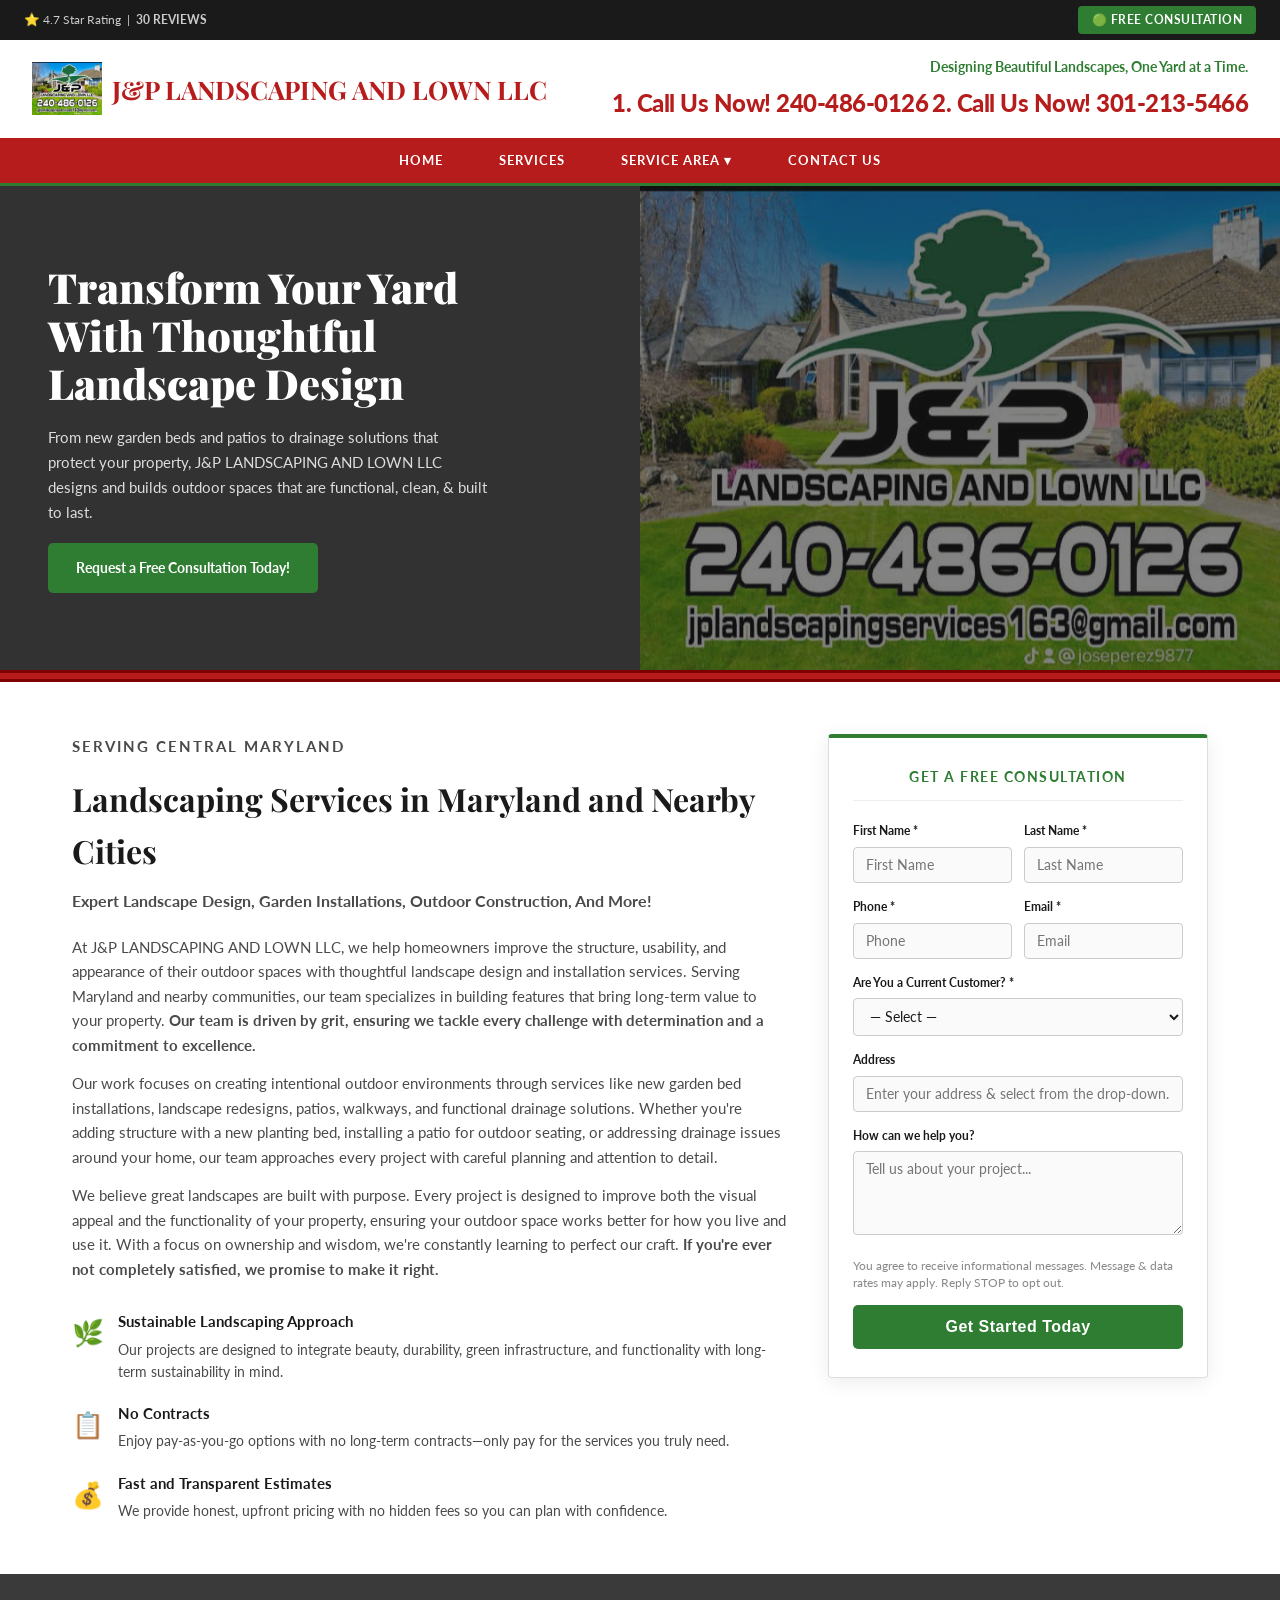
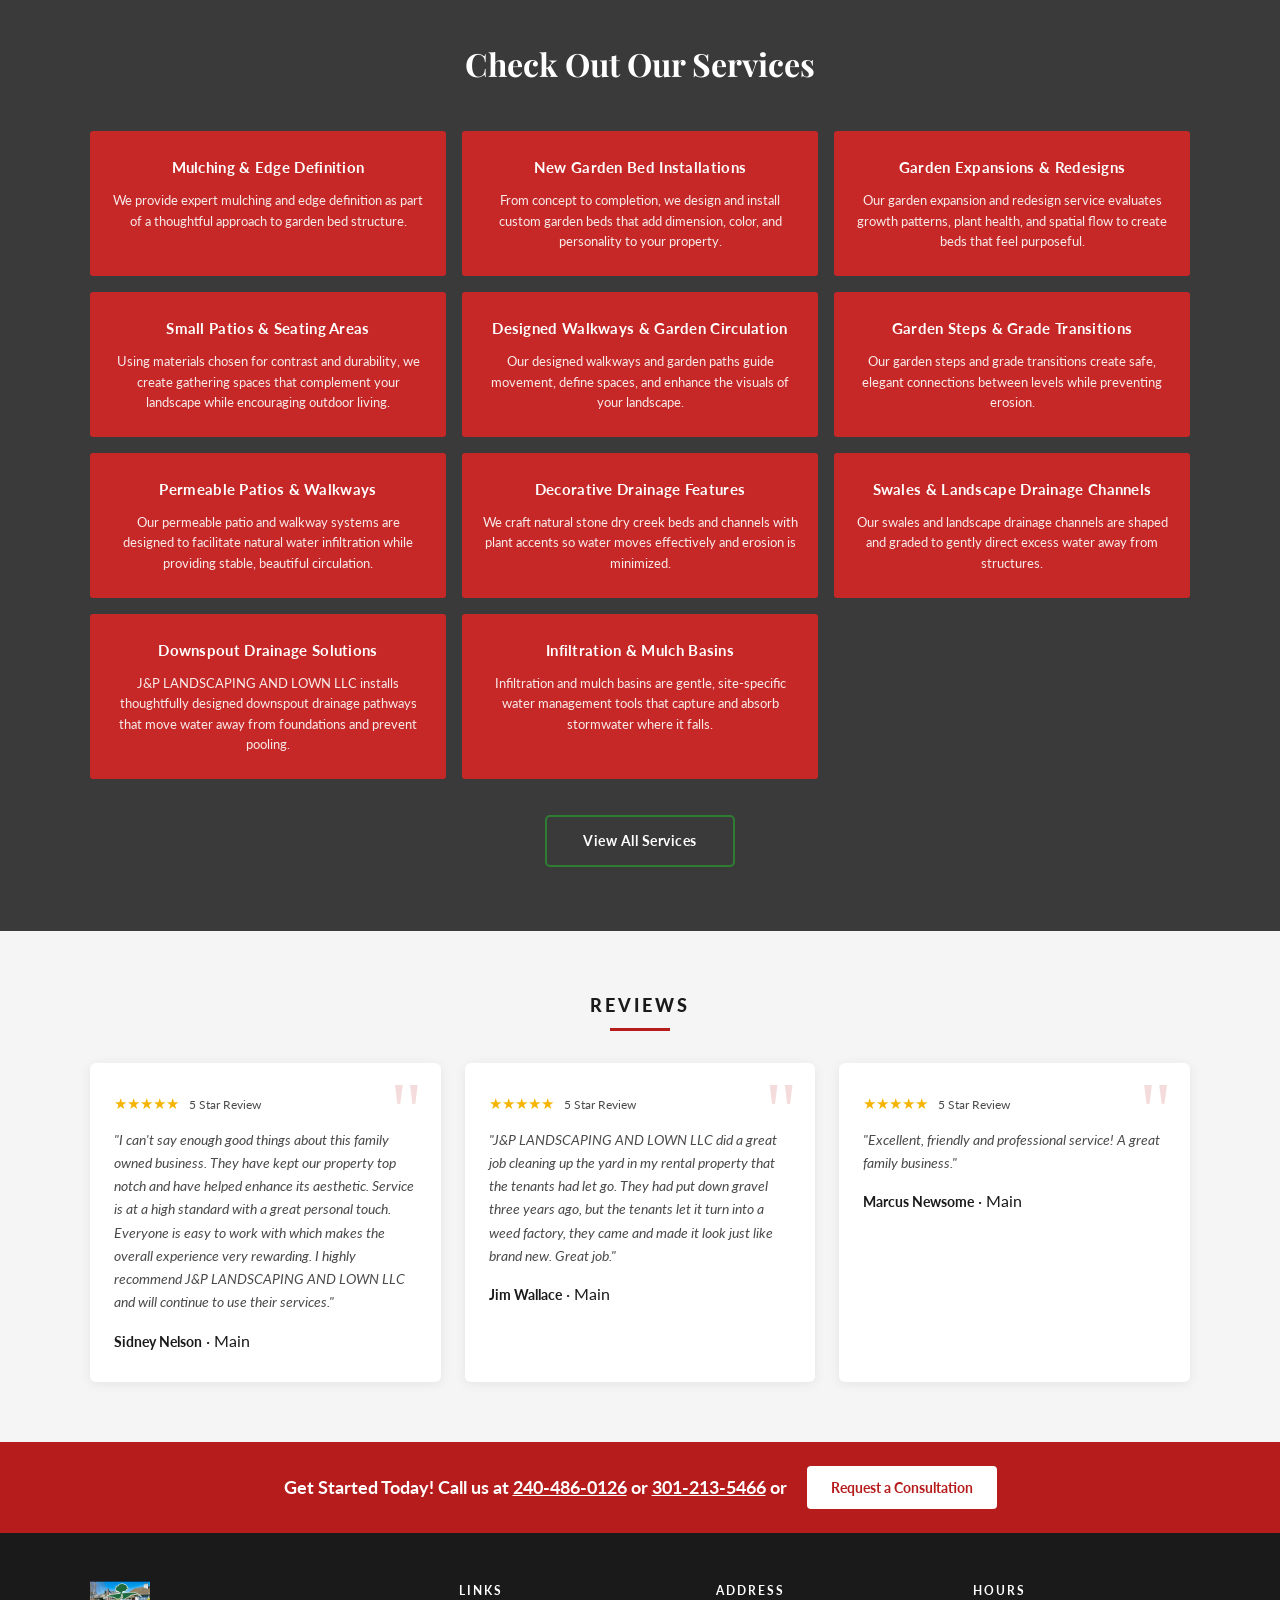
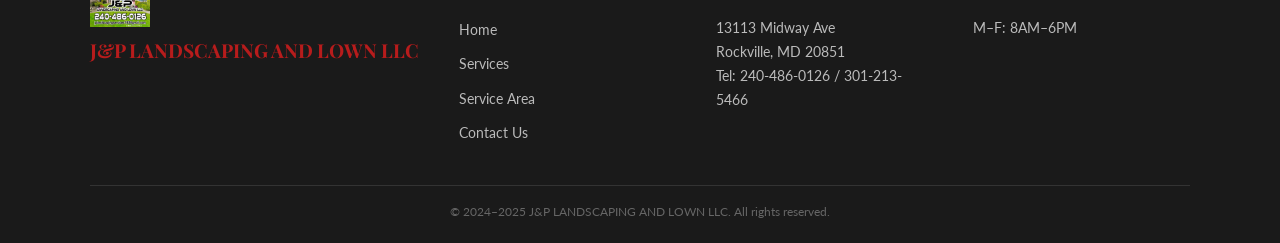
==== consultation.html @ 0c8ebac7 "Add files via upload" ====
<!DOCTYPE html>
<html lang="en">
<head>
  <meta charset="UTF-8" />
  <meta name="viewport" content="width=device-width, initial-scale=1.0"/>
  <title>J&P LANDSCAPING AND LOWN LLC – Fine Landscape Design</title>
  <link rel="icon" type="image/png" href="images/logo.png" />
  <link rel="stylesheet" href="style.css" />
  <link href="https://fonts.googleapis.com/css2?family=Playfair+Display:wght@700;900&family=Lato:wght@300;400;700&display=swap" rel="stylesheet"/>
</head>
<body>

  <!-- TOP BAR -->
  <div class="topbar">
    <span>⭐ 4.7 Star Rating &nbsp;|&nbsp; <strong>30 REVIEWS</strong></span>
    <a href="consultation.html" class="btn-free">🟢 FREE CONSULTATION</a>
  </div>

  <!-- HEADER -->
  <header class="header">
    <div class="header-inner">
      <div class="logo">
        <img src="images/logo.png" alt="J&P LANDSCAPING AND LOWN LLC Logo" onerror="this.style.display='none'"/>
        <span class="logo-text"><strong>J&P LANDSCAPING AND LOWN LLC</strong></span>
      </div>
      <div class="header-contact">
        <p class="tagline">Designing Beautiful Landscapes, One Yard at a Time.</p>
        <a href="tel:2404860126" class="phone">1. Call Us Now! 240-486-0126</a>
        <a href="tel:3012135466" class="phone">2. Call Us Now! 301-213-5466</a>
      </div>
    </div>
    <nav class="navbar">
      <ul>
        <li><a href="index.html">HOME</a></li>
        <li><a href="services.html">SERVICES</a></li>
        <li class="nav-dropdown"><a href="service-area.html">SERVICE AREA ▾</a><ul class="dropdown-menu"><li><a href="kettering.html">Kettering</a></li><li><a href="service-area.html">View All Areas</a></li></ul></li>
        <li><a href="contact.html">CONTACT US</a></li>
      </ul>
    </nav>
  </header>

  <!-- HERO -->
  <section class="hero">
    <div class="hero-overlay"></div>
    <div class="hero-content">
      <h1>Transform Your Yard<br/>With Thoughtful<br/>Landscape Design</h1>
      <p>From new garden beds and patios to drainage solutions that protect your property, J&P LANDSCAPING AND LOWN LLC designs and builds outdoor spaces that are functional, clean, &amp; built to last.</p>
      <a href="consultation.html" class="btn-hero">Request a Free Consultation Today!</a>
    </div>
    <div class="hero-image">
      <img src="images/hero.png" alt="Beautiful landscaped home"/>
    </div>
  </section>
  <!-- RED STRIPE -->
  <div class="red-stripe"></div>
  <!-- MAIN CONTENT + FORM -->
  <section class="main-section">
    <div class="main-text">
      <p class="serving-label">SERVING CENTRAL MARYLAND</p>
      <h2>Landscaping Services in Maryland and Nearby Cities</h2>
      <h3>Expert Landscape Design, Garden Installations, Outdoor Construction, And More!</h3>
      <p>At J&P LANDSCAPING AND LOWN LLC, we help homeowners improve the structure, usability, and appearance of their outdoor spaces with thoughtful landscape design and installation services. Serving Maryland and nearby communities, our team specializes in building features that bring long-term value to your property. <strong>Our team is driven by grit, ensuring we tackle every challenge with determination and a commitment to excellence.</strong></p>
      <p>Our work focuses on creating intentional outdoor environments through services like new garden bed installations, landscape redesigns, patios, walkways, and functional drainage solutions. Whether you're adding structure with a new planting bed, installing a patio for outdoor seating, or addressing drainage issues around your home, our team approaches every project with careful planning and attention to detail.</p>
      <p>We believe great landscapes are built with purpose. Every project is designed to improve both the visual appeal and the functionality of your property, ensuring your outdoor space works better for how you live and use it. With a focus on ownership and wisdom, we're constantly learning to perfect our craft. <strong>If you're ever not completely satisfied, we promise to make it right.</strong></p>

      <div class="features">
        <div class="feature-item">
          <span class="feat-icon">🌿</span>
          <div>
            <strong>Sustainable Landscaping Approach</strong>
            <p>Our projects are designed to integrate beauty, durability, green infrastructure, and functionality with long-term sustainability in mind.</p>
          </div>
        </div>
        <div class="feature-item">
          <span class="feat-icon">📋</span>
          <div>
            <strong>No Contracts</strong>
            <p>Enjoy pay-as-you-go options with no long-term contracts—only pay for the services you truly need.</p>
          </div>
        </div>
        <div class="feature-item">
          <span class="feat-icon">💰</span>
          <div>
            <strong>Fast and Transparent Estimates</strong>
            <p>We provide honest, upfront pricing with no hidden fees so you can plan with confidence.</p>
          </div>
        </div>
      </div>
    </div>

    <!-- CONSULTATION FORM -->
    <div class="form-box" id="consultation">
      <h4>GET A FREE CONSULTATION</h4>
      <form action="https://formspree.io/f/xkoqvozw" method="POST">
        <input type="hidden" name="_subject" value="New Consultation Request - J&P LANDSCAPING AND LOWN LLC Home"/>
        <div class="form-row">
          <div class="form-group">
            <label>First Name *</label>
            <input type="text" name="first_name" placeholder="First Name" required/>
          </div>
          <div class="form-group">
            <label>Last Name *</label>
            <input type="text" name="last_name" placeholder="Last Name" required/>
          </div>
        </div>
        <div class="form-row">
          <div class="form-group">
            <label>Phone *</label>
            <input type="tel" name="phone" placeholder="Phone" required/>
          </div>
          <div class="form-group">
            <label>Email *</label>
            <input type="email" name="email" placeholder="Email" required/>
          </div>
        </div>
        <div class="form-group">
          <label>Are You a Current Customer? *</label>
          <select name="current_customer" required>
            <option value="">— Select —</option>
            <option>Yes</option>
            <option>No</option>
          </select>
        </div>
        <div class="form-group">
          <label>Address</label>
          <input type="text" name="address" placeholder="Enter your address &amp; select from the drop-down."/>
        </div>
        <div class="form-group">
          <label>How can we help you?</label>
          <textarea name="message" rows="4" placeholder="Tell us about your project..."></textarea>
        </div>
        <p class="form-disclaimer">You agree to receive informational messages. Message &amp; data rates may apply. Reply STOP to opt out.</p>
        <button type="submit" class="btn-submit">Get Started Today</button>
      </form>
    </div>
  </section>

  <!-- SERVICES -->
  <section class="services" id="services">
    <h2>Check Out Our Services</h2>
    <div class="services-grid">
      <div class="service-card">
        <h4>Mulching &amp; Edge Definition</h4>
        <p>We provide expert mulching and edge definition as part of a thoughtful approach to garden bed structure.</p>
      </div>
      <div class="service-card">
        <h4>New Garden Bed Installations</h4>
        <p>From concept to completion, we design and install custom garden beds that add dimension, color, and personality to your property.</p>
      </div>
      <div class="service-card">
        <h4>Garden Expansions &amp; Redesigns</h4>
        <p>Our garden expansion and redesign service evaluates growth patterns, plant health, and spatial flow to create beds that feel purposeful.</p>
      </div>
      <div class="service-card">
        <h4>Small Patios &amp; Seating Areas</h4>
        <p>Using materials chosen for contrast and durability, we create gathering spaces that complement your landscape while encouraging outdoor living.</p>
      </div>
      <div class="service-card">
        <h4>Designed Walkways &amp; Garden Circulation</h4>
        <p>Our designed walkways and garden paths guide movement, define spaces, and enhance the visuals of your landscape.</p>
      </div>
      <div class="service-card">
        <h4>Garden Steps &amp; Grade Transitions</h4>
        <p>Our garden steps and grade transitions create safe, elegant connections between levels while preventing erosion.</p>
      </div>
      <div class="service-card">
        <h4>Permeable Patios &amp; Walkways</h4>
        <p>Our permeable patio and walkway systems are designed to facilitate natural water infiltration while providing stable, beautiful circulation.</p>
      </div>
      <div class="service-card">
        <h4>Decorative Drainage Features</h4>
        <p>We craft natural stone dry creek beds and channels with plant accents so water moves effectively and erosion is minimized.</p>
      </div>
      <div class="service-card">
        <h4>Swales &amp; Landscape Drainage Channels</h4>
        <p>Our swales and landscape drainage channels are shaped and graded to gently direct excess water away from structures.</p>
      </div>
      <div class="service-card">
        <h4>Downspout Drainage Solutions</h4>
        <p>J&P LANDSCAPING AND LOWN LLC installs thoughtfully designed downspout drainage pathways that move water away from foundations and prevent pooling.</p>
      </div>
      <div class="service-card">
        <h4>Infiltration &amp; Mulch Basins</h4>
        <p>Infiltration and mulch basins are gentle, site-specific water management tools that capture and absorb stormwater where it falls.</p>
      </div>
    </div>
    <div class="services-cta">
      <a href="#services" class="btn-outline">View All Services</a>
    </div>
  </section>

  <!-- REVIEWS -->
  <section class="reviews">
    <h2 class="reviews-title">REVIEWS</h2>
    <div class="reviews-grid">
      <div class="review-card">
        <div class="stars">★★★★★ <span>5 Star Review</span></div>
        <p>"I can't say enough good things about this family owned business. They have kept our property top notch and have helped enhance its aesthetic. Service is at a high standard with a great personal touch. Everyone is easy to work with which makes the overall experience very rewarding. I highly recommend J&P LANDSCAPING AND LOWN LLC and will continue to use their services."</p>
        <strong>Sidney Nelson</strong> · Main
      </div>
      <div class="review-card">
        <div class="stars">★★★★★ <span>5 Star Review</span></div>
        <p>"J&P LANDSCAPING AND LOWN LLC did a great job cleaning up the yard in my rental property that the tenants had let go. They had put down gravel three years ago, but the tenants let it turn into a weed factory, they came and made it look just like brand new. Great job."</p>
        <strong>Jim Wallace</strong> · Main
      </div>
      <div class="review-card">
        <div class="stars">★★★★★ <span>5 Star Review</span></div>
        <p>"Excellent, friendly and professional service! A great family business."</p>
        <strong>Marcus Newsome</strong> · Main
      </div>
    </div>
  </section>

  <!-- CTA BANNER -->
  <div class="cta-banner">
    <p>Get Started Today! Call us at <a href="tel:2404860126">240-486-0126</a> or <a href="tel:3012135466">301-213-5466</a> or</p>
    <a href="consultation.html" class="btn-consult">Request a Consultation</a>
  </div>

  <!-- FOOTER -->
  <footer class="footer" id="contact">
    <div class="footer-inner">
      <div class="footer-logo">
        <img src="images/logo.png" alt="J&P LANDSCAPING AND LOWN LLC" onerror="this.style.display='none'"/>
        <span><strong>J&P LANDSCAPING AND LOWN LLC</strong></span>
      </div>
      <div class="footer-links">
        <h5>Links</h5>
        <ul>
          <li><a href="index.html">Home</a></li>
          <li><a href="services.html">Services</a></li>
          <li><a href="service-area.html">Service Area</a></li>
          <li><a href="contact.html">Contact Us</a></li>
        </ul>
      </div>
      <div class="footer-address">
        <h5>ADDRESS</h5>
        <p>13113 Midway Ave<br/>Rockville, MD 20851<br/>Tel: 240-486-0126 / 301-213-5466</p>
      </div>
      <div class="footer-hours">
        <h5>HOURS</h5>
        <p>M–F: 8AM–6PM</p>
      </div>
    </div>
    <div class="footer-bottom">
      <p>© 2024–2025 J&P LANDSCAPING AND LOWN LLC. All rights reserved.</p>
    </div>
  </footer>

  <script src="script.js"></script>
</body>
</html>
---- style.css ----
/* =============================================
   iLandscape - style.css
   ============================================= */

@import url('https://fonts.googleapis.com/css2?family=Playfair+Display:wght@700;900&family=Lato:wght@300;400;700&display=swap');

:root {
  --red:    #b71c1c;
  --green:  #2e7d32;
  --dark:   #1a1a1a;
  --gray:   #4a4a4a;
  --light:  #f5f5f5;
  --white:  #ffffff;
  --hero-bg:#3a3a3a;
  --card-bg:#c62828;
}

*, *::before, *::after { box-sizing: border-box; margin: 0; padding: 0; }

body {
  font-family: 'Lato', sans-serif;
  color: var(--dark);
  background: var(--white);
  line-height: 1.65;
}

a { text-decoration: none; color: inherit; }
img { max-width: 100%; }

/* ---- TOP BAR ---- */
.topbar {
  background: var(--dark);
  color: #ccc;
  font-size: 0.78rem;
  display: flex;
  justify-content: space-between;
  align-items: center;
  padding: 6px 24px;
}
.btn-free {
  background: var(--green);
  color: var(--white);
  padding: 4px 14px;
  border-radius: 4px;
  font-weight: 700;
  font-size: 0.75rem;
  letter-spacing: 0.5px;
  transition: background 0.2s;
}
.btn-free:hover { background: #1b5e20; }

/* ---- HEADER ---- */
.header { background: var(--white); border-bottom: 3px solid var(--green); }
.header-inner {
  display: flex;
  justify-content: space-between;
  align-items: center;
  padding: 14px 32px;
}
.logo {
  display: flex;
  align-items: center;
  gap: 10px;
}
.logo img { width: 70px; }
.logo-text {
  font-family: 'Playfair Display', serif;
  font-size: 1.6rem;
  color: var(--green);
}
.logo-text strong { color: var(--red); }
.header-contact { text-align: right; }
.tagline { font-size: 0.9rem; color: var(--green); font-weight: 700; }
.phone {
  font-size: 1.5rem;
  font-weight: 900;
  color: var(--red);
  letter-spacing: -0.5px;
}
.phone:hover { color: #7f0000; }

/* NAV */
.navbar { background: var(--red); }
.navbar ul {
  list-style: none;
  display: flex;
  justify-content: center;
  gap: 0;
}
.navbar ul li a {
  display: block;
  padding: 12px 28px;
  color: var(--white);
  font-size: 0.82rem;
  font-weight: 700;
  letter-spacing: 1px;
  transition: background 0.2s;
}
.navbar ul li a:hover { background: rgba(0,0,0,0.2); }

/* ---- HERO ---- */
.hero {
  position: relative;
  display: grid;
  grid-template-columns: 1fr 1fr;
  min-height: 360px;
  overflow: hidden;
}
.hero-overlay {
  position: absolute;
  inset: 0;
  background: rgba(30,30,30,0.55);
  z-index: 1;
  pointer-events: none;
}
.hero-content {
  position: relative;
  z-index: 2;
  padding: 60px 48px;
  background: rgba(20,20,20,0.72);
  display: flex;
  flex-direction: column;
  justify-content: center;
  gap: 18px;
}
.hero-content h1 {
  font-family: 'Playfair Display', serif;
  font-size: 2.6rem;
  color: var(--white);
  line-height: 1.15;
  font-weight: 900;
}
.hero-content p { color: #ddd; font-size: 0.95rem; max-width: 440px; }
.btn-hero {
  display: inline-block;
  background: var(--green);
  color: var(--white);
  padding: 13px 28px;
  border-radius: 5px;
  font-weight: 700;
  font-size: 0.9rem;
  width: fit-content;
  transition: background 0.2s, transform 0.15s;
}
.btn-hero:hover { background: #1b5e20; transform: translateY(-2px); }
.hero-image {
  position: relative;
  z-index: 0;
  overflow: hidden;
}
.hero-image img {
  width: 100%;
  height: 100%;
  object-fit: cover;
  display: block;
}

/* ---- MAIN SECTION ---- */
.main-section {
  display: grid;
  grid-template-columns: 1fr 380px;
  gap: 40px;
  max-width: 1200px;
  margin: 0 auto;
  padding: 52px 32px;
  align-items: start;
}
.serving-label {
  font-size: 0.72rem;
  font-weight: 700;
  color: var(--red);
  letter-spacing: 2px;
  text-transform: uppercase;
  margin-bottom: 8px;
}
.main-text h2 {
  font-family: 'Playfair Display', serif;
  font-size: 2rem;
  color: var(--dark);
  margin-bottom: 10px;
}
.main-text h3 {
  font-size: 1rem;
  font-weight: 700;
  color: var(--gray);
  margin-bottom: 20px;
}
.main-text p { color: var(--gray); font-size: 0.93rem; margin-bottom: 14px; }

.features { margin-top: 28px; display: flex; flex-direction: column; gap: 18px; }
.feature-item {
  display: flex;
  align-items: flex-start;
  gap: 14px;
}
.feat-icon { font-size: 1.6rem; flex-shrink: 0; margin-top: 2px; }
.feature-item strong { display: block; font-size: 0.95rem; color: var(--dark); margin-bottom: 4px; }
.feature-item p { font-size: 0.85rem; color: var(--gray); margin: 0; }

/* ---- FORM BOX ---- */
.form-box {
  background: var(--white);
  border: 1px solid #ddd;
  border-top: 4px solid var(--green);
  padding: 28px 24px;
  border-radius: 4px;
  box-shadow: 0 4px 20px rgba(0,0,0,0.08);
  position: sticky;
  top: 20px;
}
.form-box h4 {
  text-align: center;
  font-size: 0.85rem;
  font-weight: 700;
  letter-spacing: 1.5px;
  color: var(--green);
  margin-bottom: 20px;
  border-bottom: 1px solid #eee;
  padding-bottom: 12px;
}
.form-row { display: grid; grid-template-columns: 1fr 1fr; gap: 12px; }
.form-group { margin-bottom: 14px; }
.form-group label { display: block; font-size: 0.78rem; font-weight: 700; color: var(--dark); margin-bottom: 5px; }
.form-group input,
.form-group select,
.form-group textarea {
  width: 100%;
  padding: 9px 12px;
  border: 1px solid #ccc;
  border-radius: 4px;
  font-family: 'Lato', sans-serif;
  font-size: 0.85rem;
  color: var(--dark);
  background: #fafafa;
  transition: border-color 0.2s;
}
.form-group input:focus,
.form-group select:focus,
.form-group textarea:focus {
  outline: none;
  border-color: var(--green);
  background: #fff;
}
.form-disclaimer { font-size: 0.72rem; color: #888; margin-bottom: 14px; line-height: 1.5; }
.btn-submit {
  width: 100%;
  background: var(--green);
  color: var(--white);
  border: none;
  padding: 13px;
  font-size: 1rem;
  font-weight: 700;
  border-radius: 5px;
  cursor: pointer;
  letter-spacing: 0.5px;
  transition: background 0.2s, transform 0.15s;
}
.btn-submit:hover { background: #1b5e20; transform: translateY(-1px); }

/* ---- SERVICES ---- */
.services {
  background: var(--hero-bg);
  padding: 64px 32px;
  text-align: center;
}
.services h2 {
  font-family: 'Playfair Display', serif;
  font-size: 2rem;
  color: var(--white);
  margin-bottom: 40px;
}
.services-grid {
  display: grid;
  grid-template-columns: repeat(3, 1fr);
  gap: 16px;
  max-width: 1100px;
  margin: 0 auto;
}
.service-card {
  background: var(--card-bg);
  color: var(--white);
  padding: 24px 20px;
  border-radius: 3px;
  text-align: center;
  transition: transform 0.2s, background 0.2s;
}
.service-card:hover { transform: translateY(-4px); background: #8d1515; }
.service-card h4 {
  font-size: 0.95rem;
  font-weight: 700;
  margin-bottom: 10px;
  letter-spacing: 0.3px;
}
.service-card p { font-size: 0.83rem; opacity: 0.9; line-height: 1.55; }
.services-cta { margin-top: 36px; }
.btn-outline {
  display: inline-block;
  border: 2px solid var(--green);
  color: var(--white);
  padding: 12px 36px;
  border-radius: 5px;
  font-weight: 700;
  font-size: 0.9rem;
  letter-spacing: 0.5px;
  transition: background 0.2s;
}
.btn-outline:hover { background: var(--green); }

/* ---- AREAS ---- */
.areas { background: var(--white); padding: 64px 32px; }
.areas-inner {
  max-width: 1000px;
  margin: 0 auto;
  display: grid;
  grid-template-columns: 1fr 1fr;
  gap: 48px;
  align-items: center;
}
.areas-text h2 {
  font-family: 'Playfair Display', serif;
  font-size: 1.8rem;
  color: var(--dark);
  margin-bottom: 14px;
}
.areas-text p { color: var(--gray); font-size: 0.9rem; margin-bottom: 20px; }
.areas-list {
  list-style: none;
  display: grid;
  grid-template-columns: 1fr 1fr;
  gap: 8px 24px;
  margin-bottom: 24px;
}
.areas-list li { font-size: 0.9rem; font-weight: 700; color: var(--dark); }
.btn-green {
  display: inline-block;
  background: var(--green);
  color: var(--white);
  padding: 11px 24px;
  border-radius: 4px;
  font-weight: 700;
  font-size: 0.88rem;
  transition: background 0.2s;
}
.btn-green:hover { background: #1b5e20; }
.areas-map img {
  width: 100%;
  border-radius: 8px;
  box-shadow: 0 4px 16px rgba(0,0,0,0.12);
}

/* ---- REVIEWS ---- */
.reviews { background: var(--light); padding: 60px 32px; }
.reviews-title {
  text-align: center;
  font-size: 1.1rem;
  font-weight: 900;
  letter-spacing: 3px;
  color: var(--dark);
  margin-bottom: 6px;
  text-transform: uppercase;
}
.reviews-title::after {
  content: '';
  display: block;
  width: 60px;
  height: 3px;
  background: var(--red);
  margin: 8px auto 32px;
}
.reviews-grid {
  display: grid;
  grid-template-columns: repeat(3, 1fr);
  gap: 24px;
  max-width: 1100px;
  margin: 0 auto;
}
.review-card {
  background: var(--white);
  border-radius: 6px;
  padding: 28px 24px;
  box-shadow: 0 2px 12px rgba(0,0,0,0.07);
  position: relative;
}
.review-card::before {
  content: '"';
  font-size: 5rem;
  color: var(--red);
  opacity: 0.15;
  position: absolute;
  top: 8px;
  right: 18px;
  line-height: 1;
  font-family: Georgia, serif;
}
.stars { color: #f4b400; font-size: 0.95rem; margin-bottom: 12px; }
.stars span { color: var(--gray); font-size: 0.78rem; margin-left: 6px; }
.review-card p { font-size: 0.88rem; color: var(--gray); margin-bottom: 14px; font-style: italic; }
.review-card strong { font-size: 0.85rem; color: var(--dark); }

/* ---- CTA BANNER ---- */
.cta-banner {
  background: var(--red);
  color: var(--white);
  text-align: center;
  padding: 24px 32px;
  display: flex;
  justify-content: center;
  align-items: center;
  gap: 20px;
  flex-wrap: wrap;
}
.cta-banner p { font-size: 1.1rem; font-weight: 700; }
.cta-banner a { color: var(--white); text-decoration: underline; }
.btn-consult {
  background: var(--white);
  color: var(--red) !important;
  text-decoration: none !important;
  padding: 10px 24px;
  border-radius: 4px;
  font-weight: 700;
  font-size: 0.88rem;
  transition: opacity 0.2s;
}
.btn-consult:hover { opacity: 0.85; }

/* ---- FOOTER ---- */
.footer { background: var(--dark); color: #ccc; padding: 48px 32px 20px; }
.footer-inner {
  display: grid;
  grid-template-columns: auto 1fr 1fr 1fr;
  gap: 40px;
  max-width: 1100px;
  margin: 0 auto 32px;
}
.footer-logo {
  display: flex;
  flex-direction: column;
  align-items: flex-start;
  gap: 8px;
}
.footer-logo img { width: 60px; }
.footer-logo span { font-family: 'Playfair Display', serif; font-size: 1.2rem; color: var(--white); }
.footer-logo strong { color: var(--red); }
.footer h5 {
  color: var(--white);
  font-size: 0.78rem;
  letter-spacing: 2px;
  text-transform: uppercase;
  margin-bottom: 14px;
}
.footer-links ul { list-style: none; }
.footer-links li { margin-bottom: 8px; }
.footer-links a { color: #bbb; font-size: 0.88rem; transition: color 0.2s; }
.footer-links a:hover { color: var(--white); }
.footer-address p,
.footer-hours p { font-size: 0.88rem; color: #bbb; line-height: 1.7; }
.footer-bottom {
  border-top: 1px solid #333;
  padding-top: 16px;
  text-align: center;
  font-size: 0.78rem;
  color: #666;
  max-width: 1100px;
  margin: 0 auto;
}

/* ---- RESPONSIVE ---- */
@media (max-width: 900px) {
  .hero { grid-template-columns: 1fr; }
  .hero-image { display: none; }
  .main-section { grid-template-columns: 1fr; }
  .form-box { position: static; }
  .services-grid { grid-template-columns: repeat(2, 1fr); }
  .reviews-grid { grid-template-columns: 1fr; }
  .areas-inner { grid-template-columns: 1fr; }
  .footer-inner { grid-template-columns: 1fr 1fr; }
}
@media (max-width: 600px) {
  .header-inner { flex-direction: column; gap: 12px; text-align: center; }
  .header-contact { text-align: center; }
  .navbar ul { flex-wrap: wrap; justify-content: center; }
  .hero-content { padding: 40px 24px; }
  .hero-content h1 { font-size: 1.8rem; }
  .services-grid { grid-template-columns: 1fr; }
  .footer-inner { grid-template-columns: 1fr; }
  .form-row { grid-template-columns: 1fr; }
}

/* =============================================
   ADDITIONAL PAGES STYLES
   ============================================= */

/* ---- LOGO LINK ---- */
a.logo-text {
  font-family: 'Playfair Display', serif;
  font-size: 1.6rem;
  color: var(--green);
  text-decoration: none;
}
a.logo-text strong { color: var(--red); }

/* ---- PAGE HERO SIMPLE (white bg) ---- */
.page-hero-simple {
  text-align: center;
  padding: 52px 32px 40px;
  max-width: 820px;
  margin: 0 auto;
}
.page-hero-simple h1 {
  font-family: 'Playfair Display', serif;
  font-size: 2.2rem;
  color: var(--dark);
  margin-bottom: 18px;
}
.page-hero-simple p {
  color: var(--gray);
  font-size: 0.95rem;
  line-height: 1.7;
}
.page-hero-simple a { color: var(--red); font-weight: 700; }

/* ---- PAGE HERO DARK (gray bg) ---- */
.page-hero-dark {
  background: var(--hero-bg);
  color: var(--white);
  text-align: center;
  padding: 56px 32px;
}
.page-hero-dark h1 {
  font-family: 'Playfair Display', serif;
  font-size: 2.2rem;
  margin-bottom: 20px;
}
.page-hero-dark p {
  max-width: 780px;
  margin: 0 auto;
  font-size: 0.93rem;
  color: #ddd;
  line-height: 1.75;
}

/* ---- STANDALONE FORM SECTION ---- */
.standalone-form-section {
  padding: 40px 32px 60px;
  display: flex;
  justify-content: center;
}
.standalone-form-box {
  background: var(--white);
  border: 1px solid #ddd;
  border-top: 4px solid var(--green);
  padding: 36px 40px;
  border-radius: 6px;
  box-shadow: 0 4px 24px rgba(0,0,0,0.08);
  width: 100%;
  max-width: 720px;
}
.standalone-form-box h2 {
  font-family: 'Playfair Display', serif;
  font-size: 1.6rem;
  color: var(--dark);
  margin-bottom: 24px;
  text-align: center;
}
.form-check {
  display: flex;
  gap: 10px;
  align-items: flex-start;
  margin-bottom: 12px;
}
.form-check input[type="checkbox"] { margin-top: 4px; flex-shrink: 0; }
.form-check label { font-size: 0.76rem; color: #777; line-height: 1.5; }

/* ---- CONTACT FORM BOX ---- */
.contact-form-section { background: #f9f9f9; }
.contact-form-box { background: #f0f0f0; border-top-color: var(--red); }
.contact-form-box h2 { color: var(--dark); }

/* ---- SERVICES LIST PAGE ---- */
.services-list-section {
  max-width: 780px;
  margin: 0 auto;
  padding: 52px 32px;
}
.service-list-item {
  padding: 28px 0;
  border-bottom: 1px solid #e0e0e0;
}
.service-list-item:last-child { border-bottom: none; }
.service-list-item h2 {
  font-size: 1.25rem;
  font-weight: 700;
  color: var(--dark);
  margin-bottom: 10px;
}
.service-list-item p { color: var(--gray); font-size: 0.92rem; line-height: 1.7; }

.satisfaction-box {
  background: var(--light);
  padding: 32px;
  border-radius: 6px;
  margin-top: 32px;
}
.satisfaction-box h2 {
  font-family: 'Playfair Display', serif;
  font-size: 1.6rem;
  margin-bottom: 12px;
  color: var(--dark);
}
.satisfaction-box p { color: var(--gray); font-size: 0.93rem; }

/* ---- SERVICE AREA PAGE ---- */
.cities-dropdown-bar {
  background: var(--hero-bg);
  border-bottom: 2px solid var(--green);
  padding: 0 32px;
}
.cities-dropdown-inner {
  max-width: 1100px;
  margin: 0 auto;
  display: flex;
  align-items: center;
  flex-wrap: wrap;
  gap: 4px;
  padding: 10px 0;
}
.cities-label {
  color: #aaa;
  font-size: 0.8rem;
  font-weight: 700;
  margin-right: 8px;
  white-space: nowrap;
}
.city-link {
  color: #ccc;
  font-size: 0.83rem;
  padding: 5px 12px;
  border-radius: 3px;
  transition: background 0.2s, color 0.2s;
  white-space: nowrap;
}
.city-link:hover { background: rgba(255,255,255,0.1); color: var(--white); }
.city-link-viewall {
  background: var(--green);
  color: var(--white) !important;
  font-weight: 700;
  margin-left: 8px;
}
.city-link-viewall:hover { background: #1b5e20 !important; }

.area-cities-section {
  padding: 56px 32px;
  max-width: 1100px;
  margin: 0 auto;
}
.area-cities-inner {
  display: grid;
  grid-template-columns: 1fr 1fr;
  gap: 56px;
  align-items: start;
  margin-bottom: 40px;
}
.area-map img {
  width: 100%;
  border-radius: 8px;
  box-shadow: 0 4px 20px rgba(0,0,0,0.12);
}
.area-cities-list h2 {
  font-family: 'Playfair Display', serif;
  font-size: 1.8rem;
  color: var(--dark);
  margin-bottom: 24px;
}
.cities-grid {
  display: grid;
  grid-template-columns: 1fr 1fr;
  gap: 14px;
}
.city-entry {
  display: flex;
  align-items: center;
  gap: 8px;
}
.city-pin { font-size: 1rem; }
.city-entry a {
  color: var(--green);
  font-weight: 700;
  font-size: 0.95rem;
  transition: color 0.2s;
}
.city-entry a:hover { color: var(--red); text-decoration: underline; }
.nalp-badge {
  display: flex;
  align-items: center;
  gap: 16px;
  justify-content: center;
  padding: 24px;
  border-top: 1px solid #eee;
}
.nalp-badge img { width: 80px; }
.nalp-badge p { font-size: 0.8rem; color: var(--gray); line-height: 1.6; }
.nalp-badge strong { color: var(--dark); }

/* ---- KETTERING / CITY PAGE ---- */
.inner-page-nav {
  background: var(--red);
  padding: 0 32px;
}
.inner-nav-inner {
  max-width: 1100px;
  margin: 0 auto;
  display: flex;
  align-items: center;
  flex-wrap: wrap;
  gap: 0;
  padding: 8px 0;
}
.inner-nav-inner span {
  color: var(--white);
  font-size: 0.82rem;
  font-weight: 700;
  padding-right: 16px;
  border-right: 1px solid rgba(255,255,255,0.3);
  margin-right: 8px;
}
.inner-nav-inner a {
  color: rgba(255,255,255,0.85);
  font-size: 0.82rem;
  padding: 5px 12px;
  transition: background 0.2s;
  border-radius: 3px;
}
.inner-nav-inner a:hover { background: rgba(0,0,0,0.15); color: var(--white); }

.city-hero-section {
  display: grid;
  grid-template-columns: 1fr 420px;
  gap: 40px;
  max-width: 1200px;
  margin: 0 auto;
  padding: 52px 32px;
  align-items: start;
}
.city-hero-text h1 {
  font-family: 'Playfair Display', serif;
  font-size: 1.9rem;
  color: var(--dark);
  margin-bottom: 16px;
}
.city-hero-text p { color: var(--gray); font-size: 0.92rem; margin-bottom: 12px; line-height: 1.7; }
.services-two-col {
  display: grid;
  grid-template-columns: 1fr 1fr;
  gap: 0 24px;
  margin: 12px 0 16px;
}
.services-two-col ul { list-style: disc; padding-left: 18px; }
.services-two-col li { color: var(--gray); font-size: 0.88rem; margin-bottom: 6px; }
.city-hero-form .form-box { position: sticky; top: 20px; }

/* LOCAL OFFICE */
.local-office-section {
  background: var(--hero-bg);
  padding: 52px 32px;
}
.local-office-inner {
  max-width: 1100px;
  margin: 0 auto;
  display: grid;
  grid-template-columns: 1fr 1fr;
  gap: 48px;
  align-items: center;
}
.local-office-info h2 {
  font-family: 'Playfair Display', serif;
  font-size: 1.8rem;
  color: var(--white);
  margin-bottom: 24px;
}
.office-details {
  display: flex;
  gap: 40px;
  margin-bottom: 28px;
}
.office-details strong { display: block; color: var(--white); font-size: 0.75rem; letter-spacing: 1.5px; text-transform: uppercase; margin-bottom: 6px; }
.office-details p { color: #bbb; font-size: 0.88rem; line-height: 1.7; }
.google-rating {
  display: flex;
  align-items: center;
  gap: 16px;
  background: rgba(255,255,255,0.08);
  padding: 14px 20px;
  border-radius: 6px;
  border: 1px solid rgba(255,255,255,0.1);
}
.g-logo {
  width: 40px; height: 40px;
  background: var(--white);
  border-radius: 50%;
  display: flex; align-items: center; justify-content: center;
  font-size: 1.3rem; font-weight: 900;
  color: #4285F4;
  flex-shrink: 0;
}
.google-rating strong { color: var(--white); font-size: 0.75rem; letter-spacing: 1px; text-transform: uppercase; }
.big-rating { font-size: 2rem; font-weight: 900; color: var(--white); margin-right: 4px; }
.stars-inline { color: #f4b400; font-size: 1rem; }
.review-count { color: #bbb; font-size: 0.82rem; margin-left: 6px; }
.local-office-map img {
  width: 100%;
  border-radius: 8px;
  box-shadow: 0 4px 20px rgba(0,0,0,0.3);
}

/* CITY SERVICE SECTIONS */
.city-service-section {
  padding: 52px 32px;
  max-width: 780px;
  margin: 0 auto;
}
.city-service-section.alt-bg {
  max-width: 100%;
  background: var(--light);
  padding: 52px 32px;
}
.city-service-section.alt-bg > * { max-width: 780px; margin-left: auto; margin-right: auto; }
.city-service-section h2 {
  font-family: 'Playfair Display', serif;
  font-size: 1.6rem;
  color: var(--dark);
  margin-bottom: 14px;
}
.city-service-section h3 {
  font-size: 1.15rem;
  color: var(--dark);
  margin: 24px 0 10px;
}
.city-service-section p { color: var(--gray); font-size: 0.92rem; line-height: 1.7; margin-bottom: 12px; }
.styled-list {
  list-style: none;
  padding: 0;
  margin: 12px 0 20px;
}
.styled-list li {
  color: var(--gray);
  font-size: 0.92rem;
  padding: 5px 0 5px 22px;
  position: relative;
}
.styled-list li::before {
  content: '•';
  color: var(--green);
  font-weight: 900;
  position: absolute;
  left: 0;
}
.why-us-section { background: var(--white); }

/* WAVE DIVIDER */
.wave-divider {
  height: 60px;
  background: linear-gradient(to bottom right, var(--white) 50%, var(--green) 50%);
  position: relative;
}

/* BOTTOM FORM (RED) */
.bottom-form-section {
  background: var(--red);
  padding: 52px 32px;
  display: flex;
  flex-direction: column;
  align-items: center;
}
.bottom-form-section h2 {
  font-family: 'Playfair Display', serif;
  font-size: 1.8rem;
  color: var(--white);
  margin-bottom: 28px;
  text-align: center;
}
.bottom-form-inner {
  width: 100%;
  max-width: 680px;
}
.bottom-form-inner .form-group label { color: var(--white); }
.bottom-form-inner .form-group input,
.bottom-form-inner .form-group select,
.bottom-form-inner .form-group textarea {
  background: rgba(255,255,255,0.92);
}
.bottom-form-inner .form-check label { color: rgba(255,255,255,0.85); }

/* ---- RESPONSIVE ADDITIONS ---- */
@media (max-width: 900px) {
  .city-hero-section { grid-template-columns: 1fr; }
  .city-hero-form .form-box { position: static; }
  .area-cities-inner { grid-template-columns: 1fr; }
  .local-office-inner { grid-template-columns: 1fr; }
  .inner-nav-inner span { display: none; }
  .cities-dropdown-inner { gap: 2px; }
}
@media (max-width: 600px) {
  .page-hero-dark h1 { font-size: 1.6rem; }
  .standalone-form-box { padding: 24px 16px; }
  .cities-grid { grid-template-columns: 1fr; }
  .services-two-col { grid-template-columns: 1fr; }
  .office-details { flex-direction: column; gap: 16px; }
}

/* =============================================
   NAVBAR DROPDOWN - SERVICE AREA
   ============================================= */
.nav-dropdown {
  position: relative;
}
.nav-dropdown > a {
  display: flex;
  align-items: center;
  gap: 4px;
}
.dropdown-menu {
  display: none;
  position: absolute;
  top: 100%;
  left: 0;
  min-width: 180px;
  background: var(--dark);
  border-top: 3px solid var(--green);
  list-style: none;
  z-index: 999;
  box-shadow: 0 6px 20px rgba(0,0,0,0.3);
}
.dropdown-menu li a {
  display: block;
  padding: 11px 18px;
  color: #ddd;
  font-size: 0.82rem;
  font-weight: 700;
  letter-spacing: 0.5px;
  border-bottom: 1px solid #333;
  transition: background 0.2s, color 0.2s;
}
.dropdown-menu li:last-child a { border-bottom: none; }
.dropdown-menu li a:hover {
  background: var(--green);
  color: var(--white);
}
.nav-dropdown:hover .dropdown-menu,
.nav-dropdown:focus-within .dropdown-menu {
  display: block;
}

/* ---- DROPDOWN FIX ---- */
.dropdown-menu {
  display: none !important;
  flex-direction: column !important;
  width: 180px !important;
}
.dropdown-menu li {
  display: block !important;
  width: 100% !important;
  float: none !important;
}
.dropdown-menu li a {
  display: block !important;
  white-space: nowrap !important;
}
.nav-dropdown:hover .dropdown-menu {
  display: flex !important;
}

/* ---- SERVICE AREA PAGE - MATCH SCREENSHOT ---- */
.area-cities-section {
  padding: 56px 48px;
  max-width: 1100px;
  margin: 0 auto;
}
.area-cities-inner {
  display: grid;
  grid-template-columns: 420px 1fr;
  gap: 64px;
  align-items: start;
  margin-bottom: 48px;
}
.area-cities-list h2 {
  font-family: 'Playfair Display', serif;
  font-size: 1.6rem;
  color: var(--dark);
  margin-bottom: 24px;
}
.cities-grid {
  display: grid;
  grid-template-columns: 1fr 1fr;
  gap: 4px 32px;
}
.city-entry {
  display: flex;
  align-items: center;
  gap: 8px;
  padding: 6px 0;
}
.city-pin-green {
  font-size: 1rem;
  filter: hue-rotate(90deg);
}
.city-entry a {
  color: var(--dark);
  font-size: 0.95rem;
  font-weight: 400;
  transition: color 0.2s;
  text-decoration: none;
}
.city-entry a:hover { color: var(--green); text-decoration: underline; }

/* NALP BADGE - centered below */
.nalp-badge {
  display: flex;
  align-items: center;
  justify-content: center;
  gap: 14px;
  padding-top: 32px;
  border-top: 1px solid #eee;
}
.nalp-badge img { width: 70px; }
.nalp-text p { font-size: 0.8rem; color: #555; line-height: 1.6; }
.nalp-text strong { color: var(--dark); }

/* Active nav highlight */
.active-nav > a {
  background: rgba(0,0,0,0.2);
}

/* ---- FIX: alt-bg section button alignment ---- */
.city-service-section.alt-bg {
  max-width: 100%;
  background: var(--light);
  padding: 52px 32px;
}
.city-service-section.alt-bg h2,
.city-service-section.alt-bg h3,
.city-service-section.alt-bg p,
.city-service-section.alt-bg ul,
.city-service-section.alt-bg a.btn-green {
  max-width: 780px;
  margin-left: auto;
  margin-right: auto;
  display: block;
}
.city-service-section.alt-bg a.btn-green {
  display: inline-block;
  margin-left: auto;
  margin-right: auto;
}
.city-service-section.alt-bg > * {
  max-width: 780px;
  margin-left: auto;
  margin-right: auto;
}

/* =============================================
   HERO FULL WIDTH - BACKGROUND IMAGE
   ============================================= */
.hero-full {
  position: relative;
  min-height: 420px;
  display: flex;
  align-items: center;
  justify-content: center;
  overflow: hidden;
}
.hero-full-bg {
  position: absolute;
  inset: 0;
  background-size: cover;
  background-position: center;
  background-repeat: no-repeat;
  z-index: 0;
}
.hero-full-overlay {
  position: absolute;
  inset: 0;
  background: rgba(20, 20, 20, 0.60);
  z-index: 1;
}
.hero-full-content {
  position: relative;
  z-index: 2;
  text-align: center;
  padding: 56px 32px 48px;
  width: 100%;
  max-width: 900px;
  margin: 0 auto;
}
.hero-full-content h1 {
  font-family: 'Playfair Display', serif;
  font-size: 2.8rem;
  font-weight: 900;
  color: var(--white);
  text-shadow: 0 2px 8px rgba(0,0,0,0.5);
  margin-bottom: 12px;
}
.hero-sub {
  color: #ddd;
  font-size: 1rem;
  margin-bottom: 28px;
}
.hero-full-content .btn-hero {
  margin-bottom: 40px;
}

/* FEATURES ROW */
.hero-features {
  display: grid;
  grid-template-columns: 1fr 1fr;
  gap: 24px;
  max-width: 680px;
  margin: 0 auto;
  text-align: left;
}
.hero-feat {
  display: flex;
  align-items: flex-start;
  gap: 14px;
  color: var(--white);
}
.hero-feat-icon {
  font-size: 1.8rem;
  flex-shrink: 0;
  background: rgba(183,28,28,0.85);
  padding: 8px;
  border-radius: 6px;
  display: flex;
  align-items: center;
  justify-content: center;
  width: 48px;
  height: 48px;
}
.hero-feat strong {
  display: block;
  font-size: 0.95rem;
  color: var(--white);
  margin-bottom: 4px;
}
.hero-feat p {
  font-size: 0.82rem;
  color: #ccc;
  margin: 0;
  line-height: 1.5;
}

/* RED STRIPE */
.red-stripe {
  height: 8px;
  background: linear-gradient(to right, #7f0000, #b71c1c, #7f0000);
  border-top: 2px solid #c62828;
  border-bottom: 2px solid #7f0000;
}

@media (max-width: 600px) {
  .hero-full-content h1 { font-size: 1.9rem; }
  .hero-features { grid-template-columns: 1fr; }
}

/* ---- RED STRIPE OVERRIDE ---- */
div.red-stripe {
  display: block !important;
  height: 12px !important;
  min-height: 12px !important;
  background: #b71c1c !important;
  border-top: 3px solid #7f0000 !important;
  border-bottom: 3px solid #7f0000 !important;
  width: 100% !important;
  visibility: visible !important;
  opacity: 1 !important;
}

/* ---- HEADER FIX: when logo image is missing ---- */
.logo img[style*="display:none"] + .logo-text,
.logo img[style*="display: none"] + .logo-text {
  margin-left: 0;
}
.logo {
  min-width: 180px;
}
.logo img {
  width: 70px;
  height: 70px;
  object-fit: contain;
  flex-shrink: 0;
}
.header-inner {
  display: flex;
  justify-content: space-between;
  align-items: center;
  padding: 14px 32px;
  flex-wrap: nowrap;
  gap: 16px;
}
.header-contact {
  text-align: right;
  flex-shrink: 0;
}
/* Make tagline always visible */
.tagline {
  font-size: 0.9rem;
  color: var(--green);
  font-weight: 700;
  display: block !important;
  visibility: visible !important;
}

/* ---- TAGLINE FORCE VISIBLE ---- */
.header-contact p.tagline {
  display: block !important;
  visibility: visible !important;
  opacity: 1 !important;
  font-size: 0.9rem !important;
  color: var(--green) !important;
  font-weight: 700 !important;
  margin-bottom: 4px !important;
}

/* ---- LOGO INFO (subtext under logo name) ---- */
.logo-info {
  display: flex;
  flex-direction: column;
  gap: 2px;
}
.logo-sub {
  font-size: 0.78rem;
  color: #888;
  font-weight: 400;
}

/* ---- INNER PAGE NAV FIX ---- */
.inner-page-nav {
  background: var(--red) !important;
  padding: 0 32px !important;
  display: block !important;
}
.inner-nav-inner {
  max-width: 1100px;
  margin: 0 auto;
  display: flex !important;
  align-items: center !important;
  flex-wrap: wrap !important;
  gap: 4px !important;
  padding: 10px 0 !important;
}
.inner-nav-inner span {
  display: inline !important;
  color: var(--white) !important;
  font-size: 0.82rem !important;
  font-weight: 700 !important;
  padding-right: 16px !important;
  border-right: 1px solid rgba(255,255,255,0.3) !important;
  margin-right: 8px !important;
  visibility: visible !important;
  opacity: 1 !important;
}
.inner-nav-inner a {
  display: inline-block !important;
  color: rgba(255,255,255,0.9) !important;
  font-size: 0.82rem !important;
  font-weight: 700 !important;
  padding: 5px 12px !important;
  transition: background 0.2s !important;
  border-radius: 3px !important;
  visibility: visible !important;
  opacity: 1 !important;
}
.inner-nav-inner a:hover {
  background: rgba(0,0,0,0.2) !important;
  color: var(--white) !important;
}

/* ---- LOGO BANNER (between navbar and inner nav) ---- */
.logo-banner {
  background: var(--white);
  padding: 10px 32px;
  border-bottom: 2px solid var(--green);
  display: flex;
  align-items: center;
}
.logo-banner img {
  height: 70px;
  width: auto;
  display: block;
}

/* ---- LOGO BANNER SIZE FIX ---- */
.logo-banner img {
  height: 80px !important;
  width: auto !important;
  object-fit: contain !important;
}

/* ---- LOGO BANNER - SMALL LIKE HEADER ---- */
.logo-banner {
  background: var(--white) !important;
  padding: 8px 32px !important;
  border-bottom: 2px solid var(--green) !important;
  display: flex !important;
  align-items: center !important;
}
.logo-banner img {
  height: 50px !important;
  width: auto !important;
  object-fit: contain !important;
}

/* ---- LOGO BANNER - FULL WIDTH ---- */
.logo-banner {
  padding: 0 !important;
  overflow: hidden !important;
}
.logo-banner img {
  width: 100% !important;
  height: auto !important;
  display: block !important;
  object-fit: cover !important;
}

/* ---- LOGO BANNER - REDUCED HEIGHT ---- */
.logo-banner img {
  width: 100% !important;
  height: 120px !important;
  object-fit: cover !important;
  object-position: center !important;
}

/* ---- LOGO BANNER - SAME SIZE AS HERO ---- */
.logo-banner img {
  width: 100% !important;
  height: 420px !important;
  object-fit: cover !important;
  object-position: center !important;
}

/* ---- LOGO BANNER - SHOW FULL IMAGE NO CROP ---- */
.logo-banner img {
  width: 100% !important;
  height: auto !important;
  max-height: 420px !important;
  object-fit: contain !important;
  object-position: center !important;
  background: #fff !important;
}

/* ---- LOGO BANNER - FULL WIDTH NO WHITE SPACE ---- */
.logo-banner {
  width: 100% !important;
  padding: 0 !important;
  margin: 0 !important;
  overflow: hidden !important;
  display: block !important;
  background: #000 !important;
}
.logo-banner img {
  width: 100% !important;
  height: 420px !important;
  max-height: none !important;
  object-fit: cover !important;
  object-position: center top !important;
  display: block !important;
  background: transparent !important;
}

/* ---- LOGO BANNER - BACKGROUND IMAGE FULL CONTAIN ---- */
.logo-banner {
  width: 100% !important;
  padding: 0 !important;
  margin: 0 !important;
  background-color: #000 !important;
  background-size: contain !important;
  background-repeat: no-repeat !important;
  background-position: center center !important;
  height: 500px !important;
  display: block !important;
}

/* ---- KETTERING HERO BACKGROUND ---- */
.kettering-hero-bg {
  position: relative;
  background-image: url('images/logo.png') !important;
  background-size: cover !important;
  background-position: center !important;
  background-repeat: no-repeat !important;
}
.kettering-hero-bg::before {
  content: '';
  position: absolute;
  inset: 0;
  background: rgba(0, 0, 0, 0.55);
  z-index: 0;
}
.kettering-hero-bg > * {
  position: relative;
  z-index: 1;
}
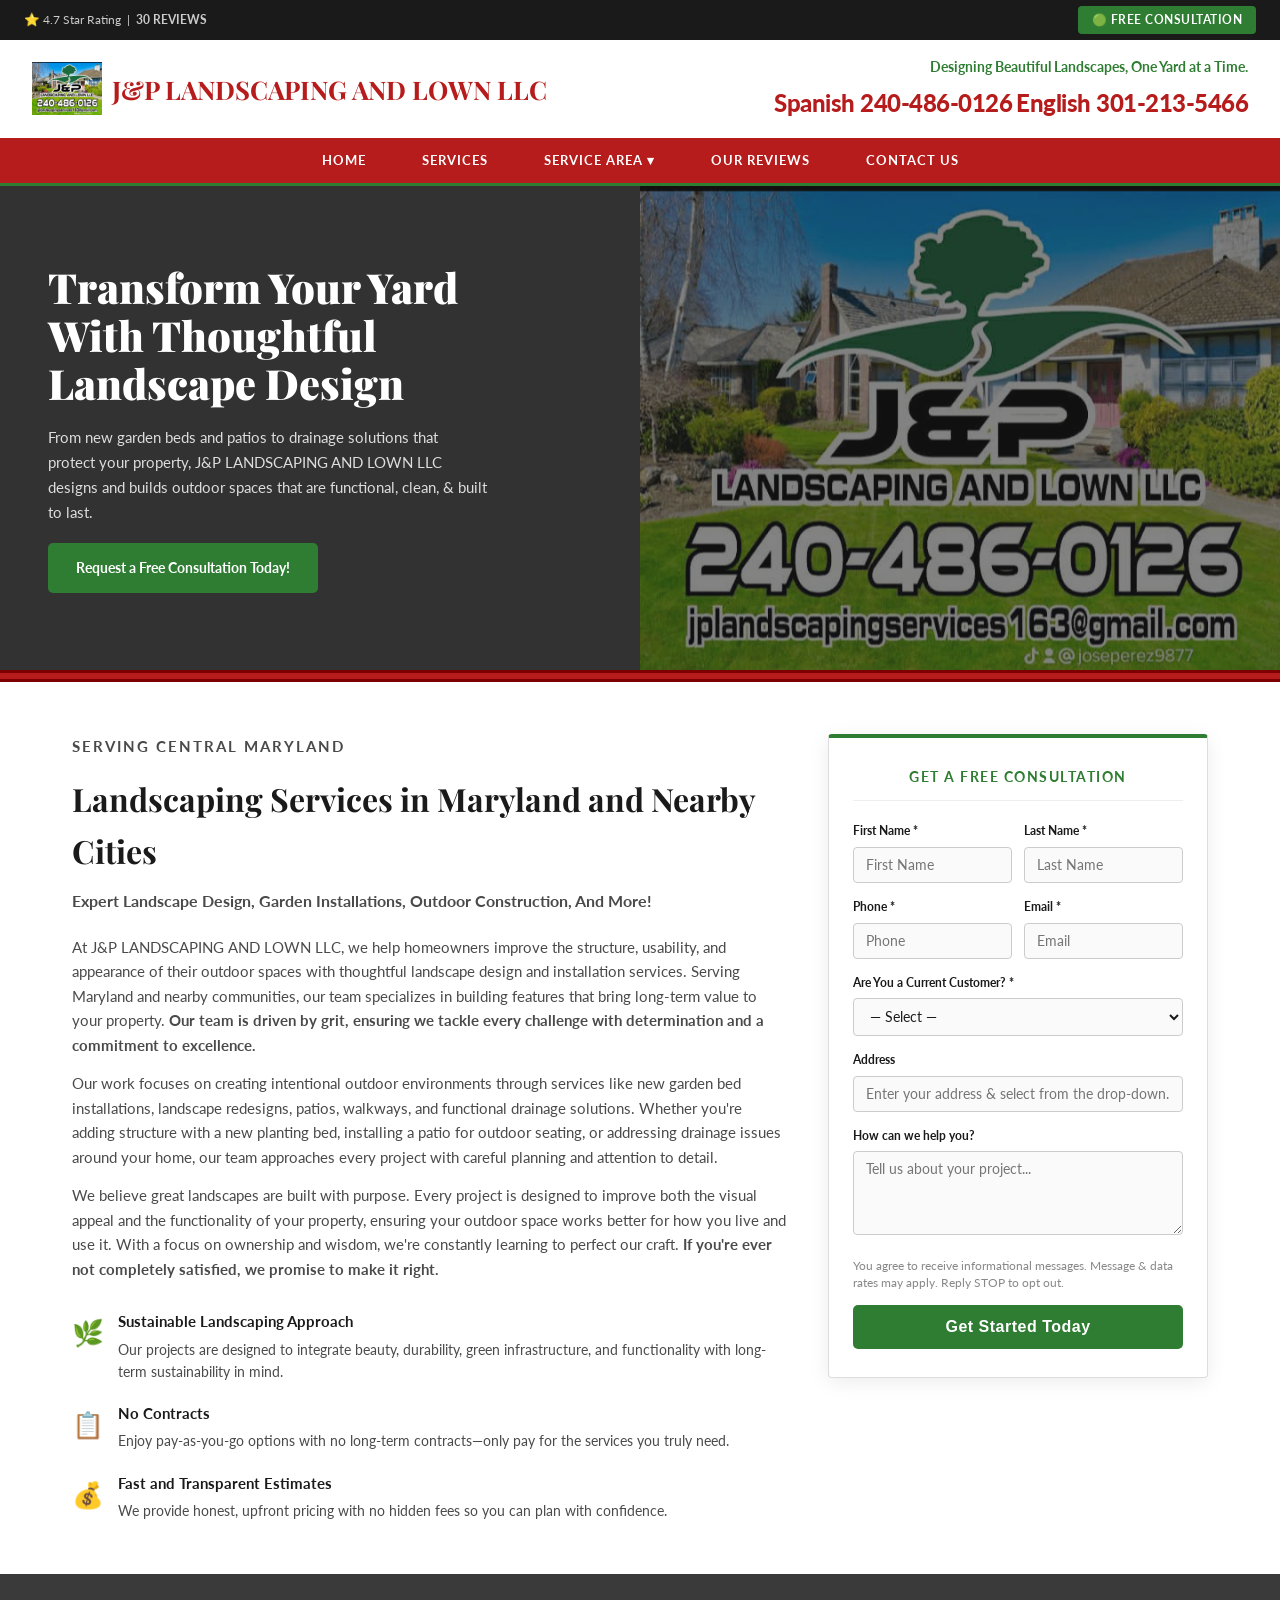
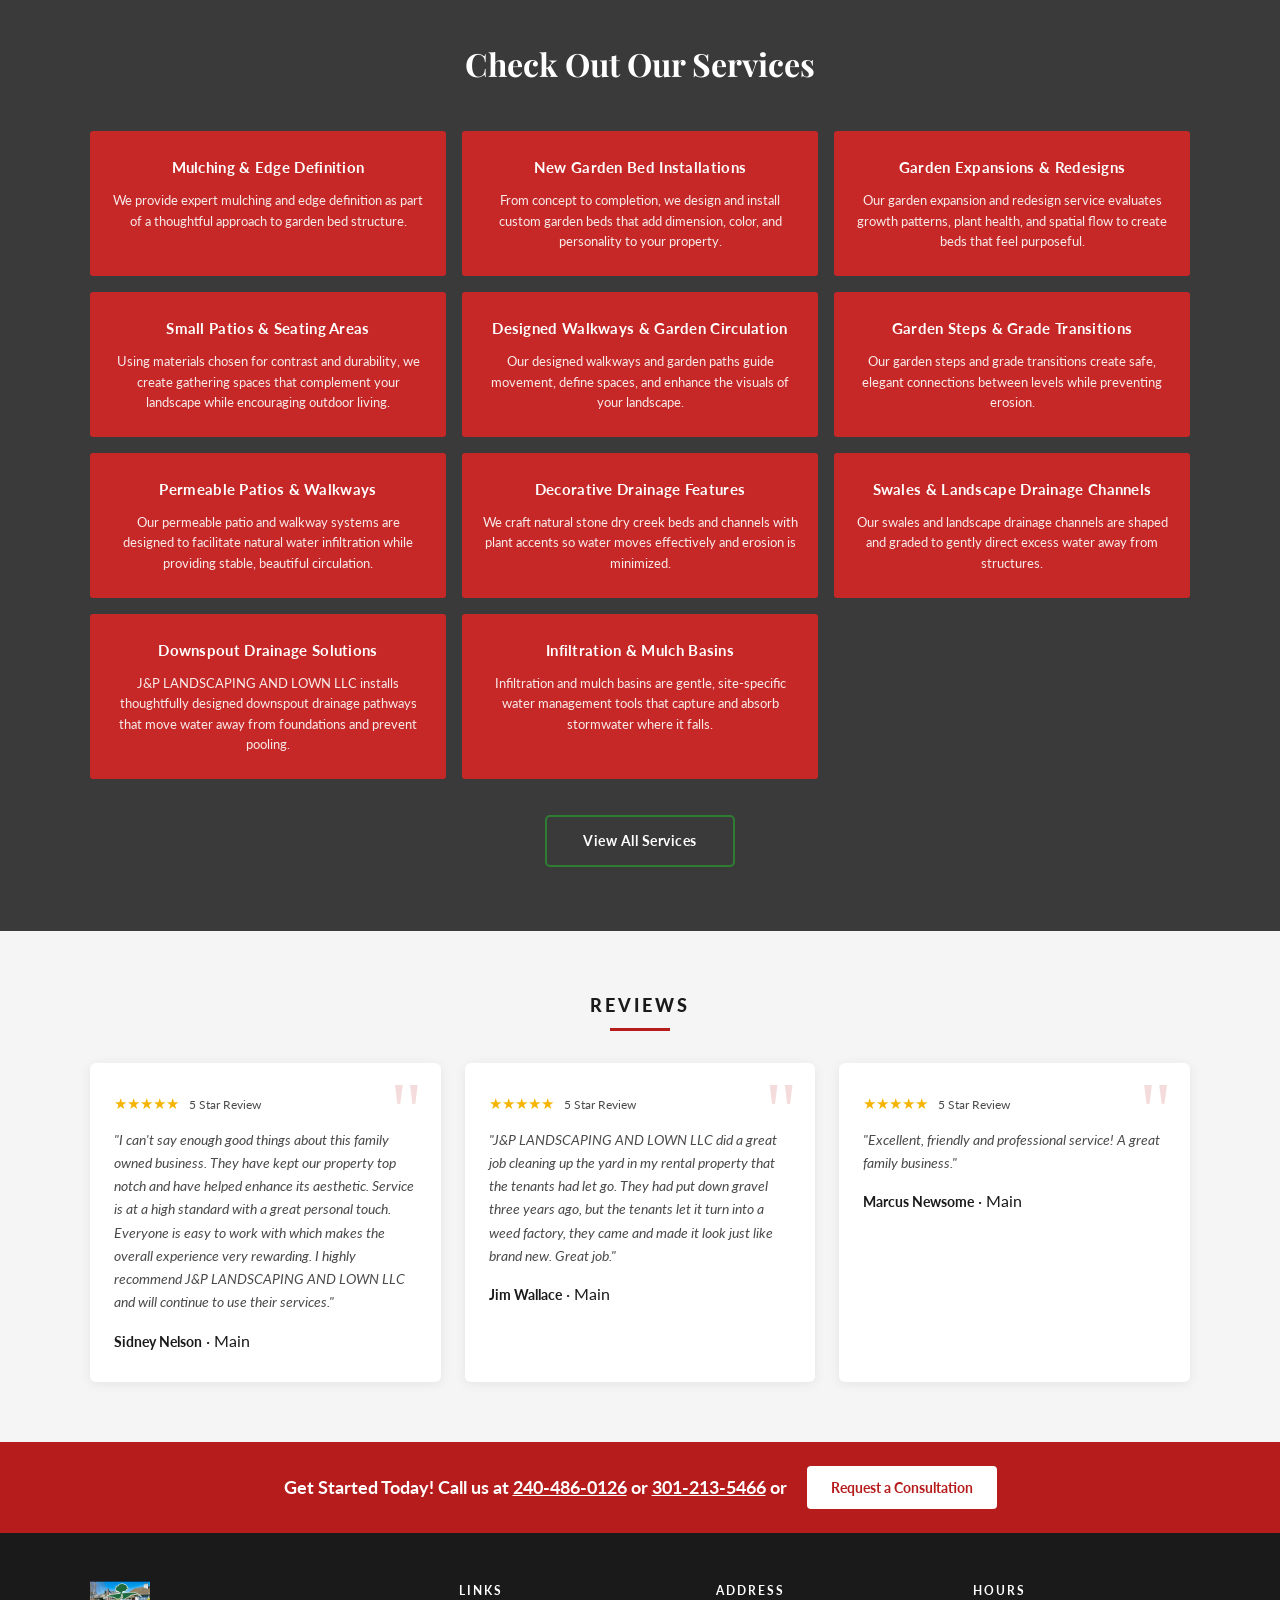
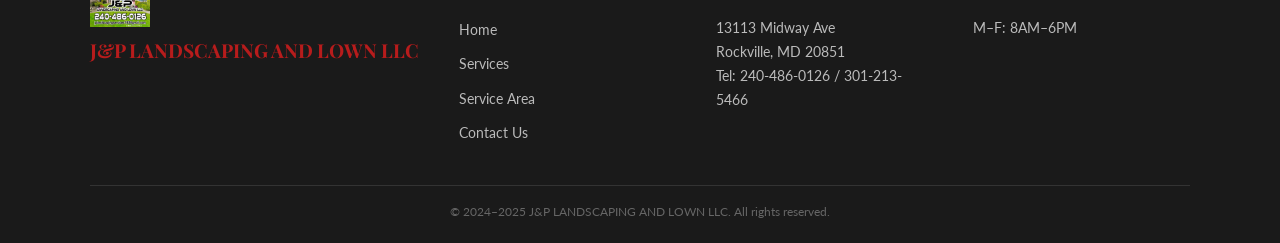
==== commit b9729000: "Update consultation.html" ====
--- a/consultation.html
+++ b/consultation.html
@@ -25,8 +25,8 @@
       </div>
       <div class="header-contact">
         <p class="tagline">Designing Beautiful Landscapes, One Yard at a Time.</p>
-        <a href="tel:2404860126" class="phone">1. Call Us Now! 240-486-0126</a>
-        <a href="tel:3012135466" class="phone">2. Call Us Now! 301-213-5466</a>
+        <a href="tel:2404860126" class="phone">Spanish 240-486-0126</a>
+        <a href="tel:3012135466" class="phone">English 301-213-5466</a>
       </div>
     </div>
     <nav class="navbar">
@@ -34,6 +34,7 @@
         <li><a href="index.html">HOME</a></li>
         <li><a href="services.html">SERVICES</a></li>
         <li class="nav-dropdown"><a href="service-area.html">SERVICE AREA ▾</a><ul class="dropdown-menu"><li><a href="kettering.html">Kettering</a></li><li><a href="service-area.html">View All Areas</a></li></ul></li>
+        <li><a href="reviews.html">OUR REVIEWS</a></li>
         <li><a href="contact.html">CONTACT US</a></li>
       </ul>
     </nav>
@@ -91,7 +92,7 @@
     <!-- CONSULTATION FORM -->
     <div class="form-box" id="consultation">
       <h4>GET A FREE CONSULTATION</h4>
-      <form action="https://formspree.io/f/xkoqvozw" method="POST">
+      <form action="https://formspree.io/f/xjgjpapk" method="POST">
         <input type="hidden" name="_subject" value="New Consultation Request - J&P LANDSCAPING AND LOWN LLC Home"/>
         <div class="form-row">
           <div class="form-group">
@@ -249,4 +250,4 @@
 
   <script src="script.js"></script>
 </body>
-</html>+</html>
